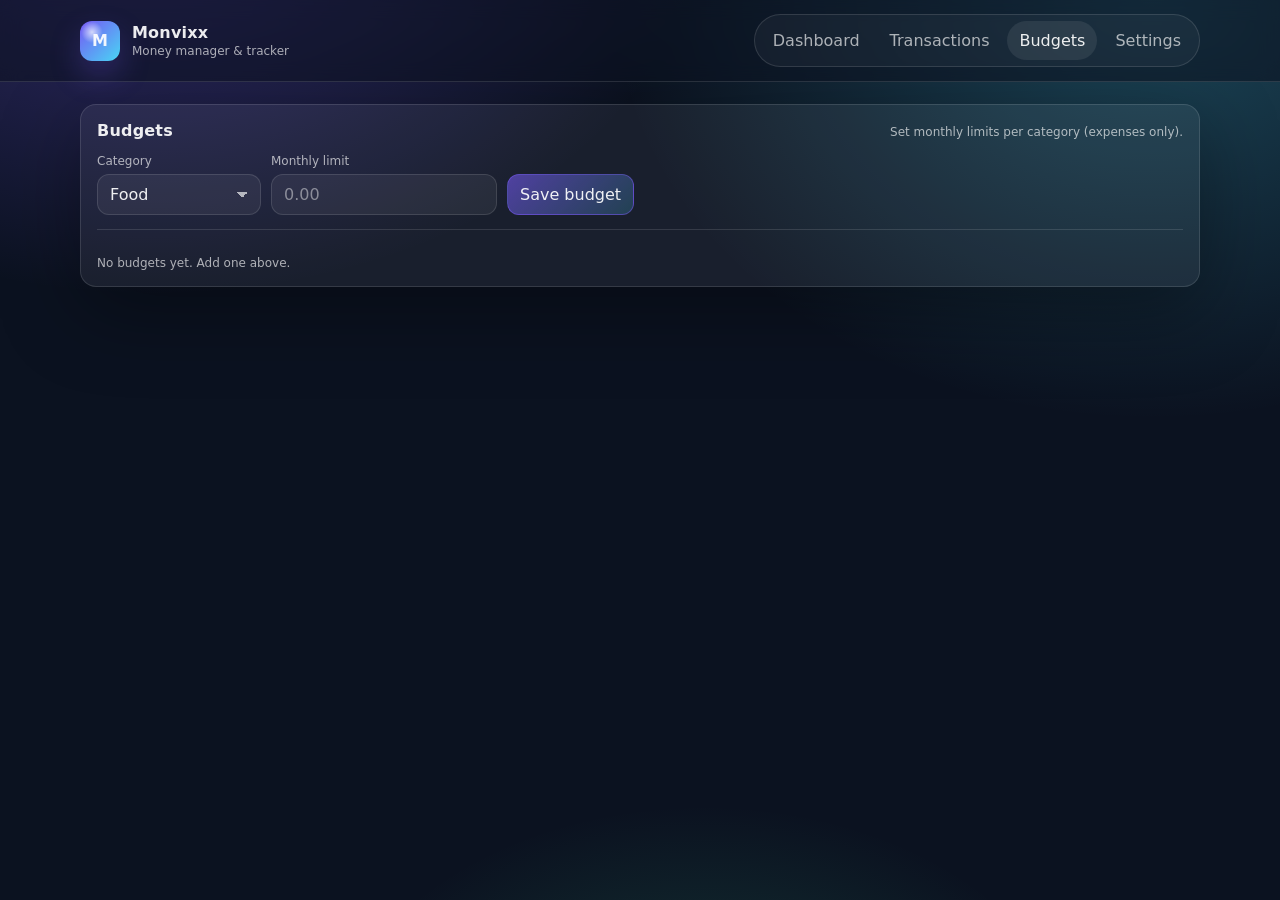
==== budgets.html @ 471cdfcb "Monvixx - Restructure code files - Version 0.5KS" ====
<!doctype html>
<html lang="en">
  <head>
    <meta charset="utf-8" />
    <meta name="viewport" content="width=device-width, initial-scale=1" />
    <title>Budgets — Monvixx</title>
    <meta name="description" content="Monvixx: set and track monthly budgets per category." />
    <link rel="stylesheet" href="CSS/styles.css" />
  </head>
  <body>
    <a class="skip-link" href="#main">Skip to content</a>

    <header class="topbar">
      <div class="container topbar__inner">
        <div class="brand">
          <div class="brand__logo" aria-hidden="true">M</div>
          <div class="brand__text">
            <div class="brand__name">Monvixx</div>
            <div class="brand__tag">Money manager & tracker</div>
          </div>
        </div>

        <nav class="tabs" aria-label="Primary">
          <a class="tab" href="./index.html">Dashboard</a>
          <a class="tab" href="./transactions.html">Transactions</a>
          <a class="tab" href="./budgets.html" aria-current="page">Budgets</a>
          <a class="tab" href="./settings.html">Settings</a>
        </nav>
      </div>
    </header>

    <main id="main" class="container main">
      <section class="card">
        <header class="card__header">
          <h2 class="card__title">Budgets</h2>
          <div class="card__subtitle">Set monthly limits per category (expenses only).</div>
        </header>

        <form id="budgetForm" class="form form--row">
          <label class="field">
            <span class="field__label">Category</span>
            <select id="budgetCategory" required></select>
          </label>
          <label class="field">
            <span class="field__label">Monthly limit</span>
            <input id="budgetAmount" inputmode="decimal" placeholder="0.00" required />
          </label>
          <button class="btn btn--primary" type="submit">Save budget</button>
          <p class="hint" id="budgetHint" role="status" aria-live="polite"></p>
        </form>

        <div class="divider"></div>
        <div id="budgetList" class="list"></div>
        <p class="empty" id="budgetEmpty">No budgets yet. Add one above.</p>
      </section>
    </main>

    <script type="module" src="./js/pages/budgets.js"></script>
  </body>
</html>
---- CSS/styles.css ----
/* Monvixx — plain HTML/CSS (no framework) */

:root{
  --bg: #0b1220;
  --panel: rgba(255,255,255,.06);
  --panel2: rgba(255,255,255,.08);
  --text: rgba(255,255,255,.92);
  --muted: rgba(255,255,255,.65);
  --border: rgba(255,255,255,.12);
  --shadow: 0 24px 80px rgba(0,0,0,.35);

  --primary: #7c5cff;
  --primary2: #4de1ff;
  --danger: #ff4d6d;
  --good: #45f0a6;
  --warn: #ffcc66;

  --radius: 16px;
  --radius2: 12px;
  --container: 1120px;
  --font: ui-sans-serif, system-ui, -apple-system, Segoe UI, Roboto, Arial, "Apple Color Emoji", "Segoe UI Emoji";
}

*{ box-sizing:border-box; }
html,body{ height:100%; }
body{
  margin:0;
  font-family: var(--font);
  color: var(--text);
  background:
    radial-gradient(1000px 700px at 12% -10%, rgba(124,92,255,.35), transparent 55%),
    radial-gradient(900px 700px at 90% 0%, rgba(77,225,255,.25), transparent 60%),
    radial-gradient(700px 500px at 55% 120%, rgba(69,240,166,.18), transparent 55%),
    var(--bg);
}

a{ color: inherit; }
button, input, select{ font: inherit; color: inherit; }
select, input{
  background: rgba(255,255,255,.06);
  border: 1px solid var(--border);
  border-radius: 12px;
  padding: 10px 12px;
  outline: none;
}
/* Improve native control theming on Windows (dropdowns, date picker, etc.) */
input, select, button{ color-scheme: dark; }
select{
  -webkit-appearance: none;
  appearance: none;
  padding-right: 34px;
  background-image:
    linear-gradient(45deg, transparent 50%, rgba(255,255,255,.65) 50%),
    linear-gradient(135deg, rgba(255,255,255,.65) 50%, transparent 50%),
    linear-gradient(to right, transparent, transparent);
  background-position:
    calc(100% - 18px) 50%,
    calc(100% - 12px) 50%,
    100% 0;
  background-size: 6px 6px, 6px 6px, 2.6em 2.6em;
  background-repeat: no-repeat;
}
select::-ms-expand{ display:none; }
select option{
  background: #0f172a;
  color: rgba(255,255,255,.92);
}
input::placeholder{ color: rgba(255,255,255,.45); }
select:focus, input:focus{ border-color: rgba(124,92,255,.55); box-shadow: 0 0 0 4px rgba(124,92,255,.12); }
select:focus-visible, input:focus-visible, button:focus-visible{
  outline: 2px solid rgba(124,92,255,.55);
  outline-offset: 2px;
}

.sr-only{
  position:absolute;
  width:1px; height:1px;
  padding:0; margin:-1px;
  overflow:hidden; clip:rect(0,0,0,0);
  white-space:nowrap; border:0;
}
.skip-link{
  position:absolute;
  left:12px; top:12px;
  padding:10px 12px;
  border-radius: 12px;
  background: rgba(0,0,0,.6);
  border: 1px solid var(--border);
  transform: translateY(-140%);
  transition: transform .15s ease;
  z-index: 10;
}
.skip-link:focus{ transform: translateY(0); }

.container{
  max-width: var(--container);
  margin: 0 auto;
  padding: 0 18px;
}

.topbar{
  position: sticky;
  top: 0;
  z-index: 5;
  backdrop-filter: blur(10px);
  background: rgba(11,18,32,.55);
  border-bottom: 1px solid var(--border);
}
.topbar__inner{
  display:flex;
  align-items:center;
  justify-content: space-between;
  gap: 16px;
  padding: 14px 0;
}
.brand{ display:flex; align-items:center; gap: 12px; }
.brand__logo{
  width: 40px; height: 40px;
  border-radius: 12px;
  background:
    radial-gradient(18px 18px at 30% 28%, rgba(255,255,255,.7), transparent 60%),
    linear-gradient(135deg, rgba(124,92,255,.95), rgba(77,225,255,.95));
  box-shadow: 0 14px 30px rgba(124,92,255,.25);
  display:flex;
  align-items:center;
  justify-content:center;
  font-weight: 800;
}
.brand__name{ font-weight: 750; letter-spacing: .2px; }
.brand__tag{ color: var(--muted); font-size: 12px; margin-top: 2px; }

.tabs{
  display:flex;
  gap: 6px;
  padding: 6px;
  border: 1px solid var(--border);
  border-radius: 999px;
  background: rgba(255,255,255,.04);
}
.tab{
  text-decoration: none;
  display:inline-flex;
  align-items:center;
  border: none;
  background: transparent;
  padding: 10px 12px;
  border-radius: 999px;
  cursor: pointer;
  color: var(--muted);
}
.tab[aria-current="page"], .tab.is-active{
  background: rgba(255,255,255,.08);
  color: var(--text);
}
.tab:hover{ color: var(--text); }

.main{ padding: 22px 0 56px; }

.grid{ display:grid; gap: 16px; }
.grid--2{ grid-template-columns: repeat(2, minmax(0,1fr)); }
@media (max-width: 880px){ .grid--2{ grid-template-columns: 1fr; } }

.settings-layout{
  display:grid;
  grid-template-columns: 420px minmax(0, 1fr);
  gap: 16px;
  align-items: start;
}
.settings-col{
  display:grid;
  gap: 16px;
}
@media (max-width: 980px){
  .settings-layout{ grid-template-columns: 1fr; }
}

.card{
  background: var(--panel);
  border: 1px solid var(--border);
  border-radius: var(--radius);
  box-shadow: var(--shadow);
  padding: 16px;
}
.card__header{
  display:flex;
  align-items:flex-start;
  justify-content: space-between;
  gap: 12px;
  margin-bottom: 14px;
}
.card__title{ margin: 0; font-size: 16px; letter-spacing: .2px; }
.card__subtitle{ color: var(--muted); font-size: 12px; margin-top: 4px; }
.card__actions{ display:flex; gap: 8px; align-items:center; }
.select{ display:inline-flex; align-items:center; }
.select select{ min-width: 108px; }

.panel{
  background: rgba(255,255,255,.04);
  border: 1px solid var(--border);
  border-radius: var(--radius2);
  padding: 14px;
}
.panel__title{ margin: 0 0 10px; font-size: 14px; }

.divider{ height: 1px; background: var(--border); margin: 14px 0; }

.stats{
  display:grid;
  grid-template-columns: repeat(3, minmax(0,1fr));
  gap: 10px;
}
.stat{
  background: rgba(255,255,255,.04);
  border: 1px solid var(--border);
  border-radius: var(--radius2);
  padding: 12px;
}
.stat__label{ color: var(--muted); font-size: 12px; }
.stat__value{ font-size: 20px; font-weight: 750; margin-top: 6px; }
.stat__value--danger{ color: rgba(255,77,109,.95); }

.progress__row{
  display:flex;
  align-items:center;
  justify-content: space-between;
  gap: 12px;
  margin-bottom: 10px;
}
.progress__label{ font-size: 13px; }
.progress__meta{ color: var(--muted); font-size: 12px; margin-top: 3px; }
.pill{
  padding: 6px 10px;
  border-radius: 999px;
  border: 1px solid var(--border);
  background: rgba(255,255,255,.04);
  font-size: 12px;
  color: var(--muted);
  white-space: nowrap;
}
.bar{
  height: 10px;
  border-radius: 999px;
  border: 1px solid var(--border);
  background: rgba(0,0,0,.25);
  overflow:hidden;
}
.bar__fill{
  height: 100%;
  background: linear-gradient(90deg, rgba(124,92,255,.95), rgba(77,225,255,.95));
  width: 0%;
}

.form{ display:grid; gap: 10px; }
.form--row{
  display:flex;
  align-items: end;
  flex-wrap: wrap;
  gap: 10px;
}
.field{ display:grid; gap: 6px; }
.field--inline{ display:flex; align-items:center; gap: 8px; }
.field__label{ color: var(--muted); font-size: 12px; }
.actions{ display:flex; gap: 10px; align-items:center; margin-top: 4px; }
.spacer{ flex: 1 1 auto; }
.hint{ margin: 0; color: var(--muted); font-size: 12px; min-height: 16px; }

.btn{
  border: 1px solid var(--border);
  background: rgba(255,255,255,.04);
  padding: 10px 12px;
  border-radius: 12px;
  cursor: pointer;
}
.btn:hover{ background: rgba(255,255,255,.07); }
.btn--primary{
  border-color: rgba(124,92,255,.45);
  background: linear-gradient(135deg, rgba(124,92,255,.55), rgba(77,225,255,.18));
}
.btn--ghost{ background: transparent; }
.btn--danger{
  border-color: rgba(255,77,109,.5);
  background: linear-gradient(135deg, rgba(255,77,109,.38), rgba(255,77,109,.10));
}
.filebtn{ position: relative; overflow:hidden; }
.filebtn input{ position:absolute; inset:0; opacity:0; cursor:pointer; }

.list{ display:grid; gap: 8px; }
.list--striped .row:nth-child(odd){ background: rgba(255,255,255,.035); }
.row{
  display:flex;
  align-items:center;
  justify-content: space-between;
  gap: 12px;
  border: 1px solid var(--border);
  border-radius: 12px;
  padding: 10px 12px;
}
.row__left{ display:grid; gap: 2px; }
.row__title{ font-weight: 650; }
.row__meta{ color: var(--muted); font-size: 12px; }
.row__right{ display:flex; gap: 10px; align-items:center; }
.num{ text-align:right; font-variant-numeric: tabular-nums; }
.row__input{
  width: min(360px, 44vw);
  padding: 9px 10px;
}

/* Category manager row polish */
.catrow{ align-items: stretch; }
.catrow .row__left{
  min-width: 140px;
  padding-top: 2px;
}
.catrow .row__meta{
  font-family: ui-monospace, SFMono-Regular, Menlo, Consolas, "Liberation Mono", monospace;
  font-size: 11px;
  opacity: .9;
}
.catrow .row__right{
  flex: 1;
  justify-content: flex-end;
  flex-wrap: wrap;
  gap: 8px;
}
.catrow .row__input{ flex: 1 1 220px; }
@media (max-width: 540px){
  .catrow{ flex-direction: column; }
  .catrow .row__left{ min-width: 0; }
  .catrow .row__right{ width: 100%; justify-content: flex-start; }
}

.filters{
  display:flex;
  gap: 10px;
  flex-wrap: wrap;
  align-items: end;
  margin-bottom: 12px;
}

.tablewrap{
  overflow:auto;
  border: 1px solid var(--border);
  border-radius: 14px;
  background: rgba(0,0,0,.18);
}
.tablewrap{ scrollbar-color: rgba(255,255,255,.22) transparent; }
.table{
  width: 100%;
  border-collapse: collapse;
  min-width: 760px;
}
.table th, .table td{
  padding: 10px 12px;
  border-bottom: 1px solid rgba(255,255,255,.06);
}
.table th{
  text-align:left;
  color: var(--muted);
  font-size: 12px;
  font-weight: 650;
}
.table tr:hover td{ background: rgba(255,255,255,.03); }
.table td:last-child{ width: 1%; white-space: nowrap; }

.iconbtn{
  width: 36px; height: 36px;
  display:inline-grid;
  place-items:center;
  border-radius: 12px;
  border: 1px solid var(--border);
  background: rgba(255,255,255,.04);
  cursor:pointer;
}
.iconbtn:hover{ background: rgba(255,255,255,.07); }

.empty{
  margin: 12px 0 0;
  color: var(--muted);
  font-size: 12px;
  display:none;
}
.empty.is-visible{ display:block; }

.danger{
  border: 1px solid rgba(255,77,109,.35);
  background: rgba(255,77,109,.08);
  border-radius: var(--radius2);
  padding: 14px;
}
.danger__title{ margin: 0 0 8px; font-size: 14px; }
.danger__text{ margin: 0 0 10px; color: var(--muted); font-size: 12px; }

.dialog{ border:none; padding: 0; background: transparent; }
.dialog::backdrop{ background: rgba(0,0,0,.6); backdrop-filter: blur(3px); }
.dialog__card{
  width: min(560px, calc(100vw - 28px));
  margin: 10vh auto;
  background: rgba(16, 24, 40, .92);
  border: 1px solid var(--border);
  border-radius: var(--radius);
  box-shadow: var(--shadow);
  padding: 14px;
}
.dialog__header{
  display:flex;
  align-items:center;
  justify-content: space-between;
  gap: 12px;
  margin-bottom: 12px;
}
.dialog__title{ margin:0; font-size: 16px; }
.dialog__body{ display:grid; gap: 10px; }
.dialog__footer{
  display:flex;
  align-items:center;
  justify-content:flex-end;
  gap: 10px;
  margin-top: 12px;
  flex-wrap: wrap;
}
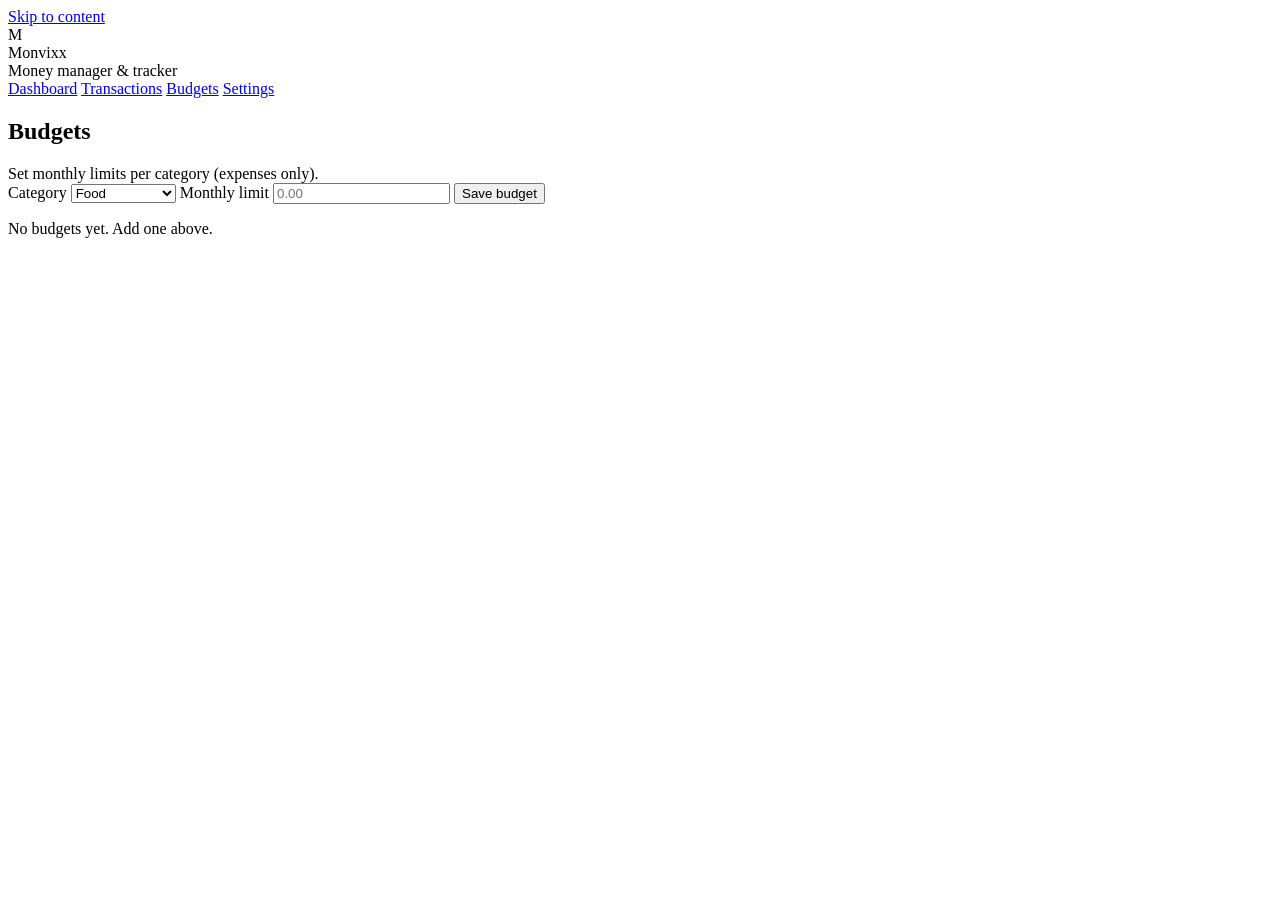
==== commit 73bdae2a: "Monvixx - Add backup and export features - Version 0.8KS" ====
--- a/budgets.html
+++ b/budgets.html
@@ -1,11 +1,13 @@
 <!doctype html>
+
+<!-- Budgets page -->
 <html lang="en">
   <head>
     <meta charset="utf-8" />
     <meta name="viewport" content="width=device-width, initial-scale=1" />
     <title>Budgets — Monvixx</title>
     <meta name="description" content="Monvixx: set and track monthly budgets per category." />
-    <link rel="stylesheet" href="CSS/styles.css" />
+    <link rel="stylesheet" href="css/styles.css" />
   </head>
   <body>
     <a class="skip-link" href="#main">Skip to content</a>
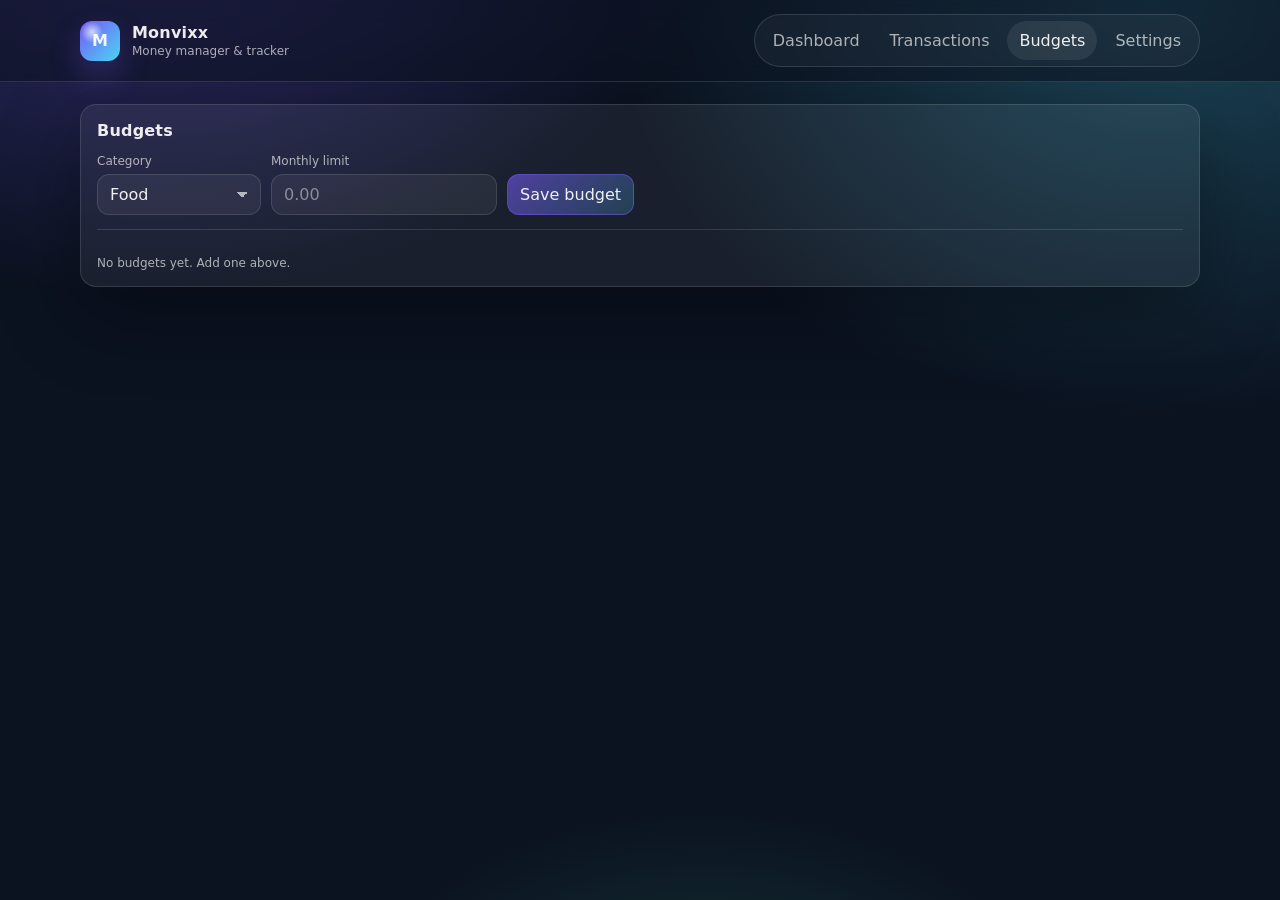
==== commit ae246d3c: "Monvixx - Add chart feature - Version 0.10KS" ====
--- a/budgets.html
+++ b/budgets.html
@@ -35,7 +35,6 @@
       <section class="card">
         <header class="card__header">
           <h2 class="card__title">Budgets</h2>
-          <div class="card__subtitle">Set monthly limits per category (expenses only).</div>
         </header>
 
         <form id="budgetForm" class="form form--row">
--- a/css/styles.css
+++ b/css/styles.css
@@ -0,0 +1,435 @@
+/* Monvixx — plain HTML/CSS (no framework) */
+
+:root{
+  --bg: #0b1220;
+  --panel: rgba(255,255,255,.06);
+  --panel2: rgba(255,255,255,.08);
+  --text: rgba(255,255,255,.92);
+  --muted: rgba(255,255,255,.65);
+  --border: rgba(255,255,255,.12);
+  --shadow: 0 24px 80px rgba(0,0,0,.35);
+
+  --primary: #7c5cff;
+  --primary2: #4de1ff;
+  --danger: #ff4d6d;
+  --good: #45f0a6;
+  --warn: #ffcc66;
+
+  --radius: 16px;
+  --radius2: 12px;
+  --container: 1120px;
+  --font: ui-sans-serif, system-ui, -apple-system, Segoe UI, Roboto, Arial, "Apple Color Emoji", "Segoe UI Emoji";
+}
+
+*{ box-sizing:border-box; }
+html,body{ height:100%; }
+body{
+  margin:0;
+  font-family: var(--font);
+  color: var(--text);
+  background:
+    radial-gradient(1000px 700px at 12% -10%, rgba(124,92,255,.35), transparent 55%),
+    radial-gradient(900px 700px at 90% 0%, rgba(77,225,255,.25), transparent 60%),
+    radial-gradient(700px 500px at 55% 120%, rgba(69,240,166,.18), transparent 55%),
+    var(--bg);
+}
+
+a{ color: inherit; }
+button, input, select{ font: inherit; color: inherit; }
+select, input{
+  background: rgba(255,255,255,.06);
+  border: 1px solid var(--border);
+  border-radius: 12px;
+  padding: 10px 12px;
+  outline: none;
+}
+/* Improve native control theming on Windows (dropdowns, date picker, etc.) */
+input, select, button{ color-scheme: dark; }
+select{
+  -webkit-appearance: none;
+  appearance: none;
+  padding-right: 34px;
+  background-image:
+    linear-gradient(45deg, transparent 50%, rgba(255,255,255,.65) 50%),
+    linear-gradient(135deg, rgba(255,255,255,.65) 50%, transparent 50%),
+    linear-gradient(to right, transparent, transparent);
+  background-position:
+    calc(100% - 18px) 50%,
+    calc(100% - 12px) 50%,
+    100% 0;
+  background-size: 6px 6px, 6px 6px, 2.6em 2.6em;
+  background-repeat: no-repeat;
+}
+select::-ms-expand{ display:none; }
+select option{
+  background: #0f172a;
+  color: rgba(255,255,255,.92);
+}
+input::placeholder{ color: rgba(255,255,255,.45); }
+select:focus, input:focus{ border-color: rgba(124,92,255,.55); box-shadow: 0 0 0 4px rgba(124,92,255,.12); }
+select:focus-visible, input:focus-visible, button:focus-visible{
+  outline: 2px solid rgba(124,92,255,.55);
+  outline-offset: 2px;
+}
+
+.sr-only{
+  position:absolute;
+  width:1px; height:1px;
+  padding:0; margin:-1px;
+  overflow:hidden; clip:rect(0,0,0,0);
+  white-space:nowrap; border:0;
+}
+.skip-link{
+  position:absolute;
+  left:12px; top:12px;
+  padding:10px 12px;
+  border-radius: 12px;
+  background: rgba(0,0,0,.6);
+  border: 1px solid var(--border);
+  transform: translateY(-140%);
+  transition: transform .15s ease;
+  z-index: 10;
+}
+.skip-link:focus{ transform: translateY(0); }
+
+.container{
+  max-width: var(--container);
+  margin: 0 auto;
+  padding: 0 18px;
+}
+
+.topbar{
+  position: sticky;
+  top: 0;
+  z-index: 5;
+  backdrop-filter: blur(10px);
+  background: rgba(11,18,32,.55);
+  border-bottom: 1px solid var(--border);
+}
+.topbar__inner{
+  display:flex;
+  align-items:center;
+  justify-content: space-between;
+  gap: 16px;
+  padding: 14px 0;
+}
+.brand{ display:flex; align-items:center; gap: 12px; }
+.brand__logo{
+  width: 40px; height: 40px;
+  border-radius: 12px;
+  background:
+    radial-gradient(18px 18px at 30% 28%, rgba(255,255,255,.7), transparent 60%),
+    linear-gradient(135deg, rgba(124,92,255,.95), rgba(77,225,255,.95));
+  box-shadow: 0 14px 30px rgba(124,92,255,.25);
+  display:flex;
+  align-items:center;
+  justify-content:center;
+  font-weight: 800;
+}
+.brand__name{ font-weight: 750; letter-spacing: .2px; }
+.brand__tag{ color: var(--muted); font-size: 12px; margin-top: 2px; }
+
+.tabs{
+  display:flex;
+  gap: 6px;
+  padding: 6px;
+  border: 1px solid var(--border);
+  border-radius: 999px;
+  background: rgba(255,255,255,.04);
+}
+.tab{
+  text-decoration: none;
+  display:inline-flex;
+  align-items:center;
+  border: none;
+  background: transparent;
+  padding: 10px 12px;
+  border-radius: 999px;
+  cursor: pointer;
+  color: var(--muted);
+}
+.tab[aria-current="page"], .tab.is-active{
+  background: rgba(255,255,255,.08);
+  color: var(--text);
+}
+.tab:hover{ color: var(--text); }
+
+.main{ padding: 22px 0 56px; }
+
+.grid{ display:grid; gap: 16px; }
+.grid--2{ grid-template-columns: repeat(2, minmax(0,1fr)); }
+@media (max-width: 880px){ .grid--2{ grid-template-columns: 1fr; } }
+
+.settings-layout{
+  display:grid;
+  grid-template-columns: 420px minmax(0, 1fr);
+  gap: 16px;
+  align-items: start;
+}
+.settings-col{
+  display:grid;
+  gap: 16px;
+}
+@media (max-width: 980px){
+  .settings-layout{ grid-template-columns: 1fr; }
+}
+
+.card{
+  background: var(--panel);
+  border: 1px solid var(--border);
+  border-radius: var(--radius);
+  box-shadow: var(--shadow);
+  padding: 16px;
+}
+.card__header{
+  display:flex;
+  align-items:flex-start;
+  justify-content: space-between;
+  gap: 12px;
+  margin-bottom: 14px;
+}
+.card__title{ margin: 0; font-size: 16px; letter-spacing: .2px; }
+.card__subtitle{ color: var(--muted); font-size: 12px; margin-top: 4px; }
+.card__actions{ display:flex; gap: 8px; align-items:center; }
+.select{ display:inline-flex; align-items:center; }
+.select select{ min-width: 108px; }
+
+.panel{
+  background: rgba(255,255,255,.04);
+  border: 1px solid var(--border);
+  border-radius: var(--radius2);
+  padding: 14px;
+}
+.panel__title{ margin: 0 0 10px; font-size: 14px; }
+
+/* About panel on Settings: app name and tagline */
+.panel--about .about__name{
+  margin: 0 0 4px;
+  font-size: 18px;
+  font-weight: 700;
+  color: var(--text);
+}
+.panel--about .about__tagline{
+  margin: 0;
+  font-size: 13px;
+  color: var(--muted);
+}
+
+.divider{ height: 1px; background: var(--border); margin: 14px 0; }
+
+.stats{
+  display:grid;
+  grid-template-columns: repeat(3, minmax(0,1fr));
+  gap: 10px;
+}
+.stat{
+  background: rgba(255,255,255,.04);
+  border: 1px solid var(--border);
+  border-radius: var(--radius2);
+  padding: 12px;
+}
+.stat__label{ color: var(--muted); font-size: 12px; }
+.stat__value{ font-size: 20px; font-weight: 750; margin-top: 6px; }
+.stat__value--danger{ color: rgba(255,77,109,.95); }
+
+.progress__row{
+  display:flex;
+  align-items:center;
+  justify-content: space-between;
+  gap: 12px;
+  margin-bottom: 10px;
+}
+.progress__label{ font-size: 13px; }
+.progress__meta{ color: var(--muted); font-size: 12px; margin-top: 3px; }
+.pill{
+  padding: 6px 10px;
+  border-radius: 999px;
+  border: 1px solid var(--border);
+  background: rgba(255,255,255,.04);
+  font-size: 12px;
+  color: var(--muted);
+  white-space: nowrap;
+}
+.bar{
+  height: 10px;
+  border-radius: 999px;
+  border: 1px solid var(--border);
+  background: rgba(0,0,0,.25);
+  overflow:hidden;
+}
+.bar__fill{
+  height: 100%;
+  background: linear-gradient(90deg, rgba(124,92,255,.95), rgba(77,225,255,.95));
+  width: 0%;
+}
+
+.form{ display:grid; gap: 10px; }
+.form--row{
+  display:flex;
+  align-items: end;
+  flex-wrap: wrap;
+  gap: 10px;
+}
+.field{ display:grid; gap: 6px; }
+.field--inline{ display:flex; align-items:center; gap: 8px; }
+.field__label{ color: var(--muted); font-size: 12px; }
+.actions{ display:flex; gap: 10px; align-items:center; margin-top: 4px; }
+.actions--spaced{ margin-top: 14px; }
+.actions--wrap{ flex-wrap: wrap; }
+.spacer{ flex: 1 1 auto; }
+.hint{ margin: 0; color: var(--muted); font-size: 12px; min-height: 16px; }
+
+.btn{
+  border: 1px solid var(--border);
+  background: rgba(255,255,255,.04);
+  padding: 10px 12px;
+  border-radius: 12px;
+  cursor: pointer;
+}
+.btn:hover{ background: rgba(255,255,255,.07); }
+.btn--primary{
+  border-color: rgba(124,92,255,.45);
+  background: linear-gradient(135deg, rgba(124,92,255,.55), rgba(77,225,255,.18));
+}
+.btn--ghost{ background: transparent; }
+.btn--danger{
+  border-color: rgba(255,77,109,.5);
+  background: linear-gradient(135deg, rgba(255,77,109,.38), rgba(255,77,109,.10));
+}
+.filebtn{ position: relative; overflow:hidden; }
+.filebtn input{ position:absolute; inset:0; opacity:0; cursor:pointer; }
+
+.list{ display:grid; gap: 8px; }
+.list--striped .row:nth-child(odd){ background: rgba(255,255,255,.035); }
+.row{
+  display:flex;
+  align-items:center;
+  justify-content: space-between;
+  gap: 12px;
+  border: 1px solid var(--border);
+  border-radius: 12px;
+  padding: 10px 12px;
+}
+.row__left{ display:grid; gap: 2px; }
+.row__title{ font-weight: 650; }
+.row__meta{ color: var(--muted); font-size: 12px; }
+.row__right{ display:flex; gap: 10px; align-items:center; }
+.num{ text-align:right; font-variant-numeric: tabular-nums; }
+.row__input{
+  width: min(360px, 44vw);
+  padding: 9px 10px;
+}
+
+/* Category manager row polish */
+.catrow{ align-items: stretch; }
+.catrow .row__left{
+  min-width: 140px;
+  padding-top: 2px;
+}
+.catrow .row__meta{
+  font-family: ui-monospace, SFMono-Regular, Menlo, Consolas, "Liberation Mono", monospace;
+  font-size: 11px;
+  opacity: .9;
+}
+.catrow .row__right{
+  flex: 1;
+  justify-content: flex-end;
+  flex-wrap: wrap;
+  gap: 8px;
+}
+.catrow .row__input{ flex: 1 1 220px; }
+@media (max-width: 540px){
+  .catrow{ flex-direction: column; }
+  .catrow .row__left{ min-width: 0; }
+  .catrow .row__right{ width: 100%; justify-content: flex-start; }
+}
+
+.filters{
+  display:flex;
+  gap: 10px;
+  flex-wrap: wrap;
+  align-items: end;
+  margin-bottom: 12px;
+}
+
+.tablewrap{
+  overflow:auto;
+  border: 1px solid var(--border);
+  border-radius: 14px;
+  background: rgba(0,0,0,.18);
+}
+.tablewrap{ scrollbar-color: rgba(255,255,255,.22) transparent; }
+.table{
+  width: 100%;
+  border-collapse: collapse;
+  min-width: 760px;
+}
+.table th, .table td{
+  padding: 10px 12px;
+  border-bottom: 1px solid rgba(255,255,255,.06);
+}
+.table th{
+  text-align:left;
+  color: var(--muted);
+  font-size: 12px;
+  font-weight: 650;
+}
+.table tr:hover td{ background: rgba(255,255,255,.03); }
+.table td:last-child{ width: 1%; white-space: nowrap; }
+
+.iconbtn{
+  width: 36px; height: 36px;
+  display:inline-grid;
+  place-items:center;
+  border-radius: 12px;
+  border: 1px solid var(--border);
+  background: rgba(255,255,255,.04);
+  cursor:pointer;
+}
+.iconbtn:hover{ background: rgba(255,255,255,.07); }
+
+.empty{
+  margin: 12px 0 0;
+  color: var(--muted);
+  font-size: 12px;
+  display:none;
+}
+.empty.is-visible{ display:block; }
+
+.danger{
+  border: 1px solid rgba(255,77,109,.35);
+  background: rgba(255,77,109,.08);
+  border-radius: var(--radius2);
+  padding: 14px;
+}
+.danger__title{ margin: 0 0 8px; font-size: 14px; }
+.danger__text{ margin: 0 0 10px; color: var(--muted); font-size: 12px; }
+
+.dialog{ border:none; padding: 0; background: transparent; }
+.dialog::backdrop{ background: rgba(0,0,0,.6); backdrop-filter: blur(3px); }
+.dialog__card{
+  width: min(560px, calc(100vw - 28px));
+  margin: 10vh auto;
+  background: rgba(16, 24, 40, .92);
+  border: 1px solid var(--border);
+  border-radius: var(--radius);
+  box-shadow: var(--shadow);
+  padding: 14px;
+}
+.dialog__header{
+  display:flex;
+  align-items:center;
+  justify-content: space-between;
+  gap: 12px;
+  margin-bottom: 12px;
+}
+.dialog__title{ margin:0; font-size: 16px; }
+.dialog__body{ display:grid; gap: 10px; }
+.dialog__footer{
+  display:flex;
+  align-items:center;
+  justify-content:flex-end;
+  gap: 10px;
+  margin-top: 12px;
+  flex-wrap: wrap;
+}
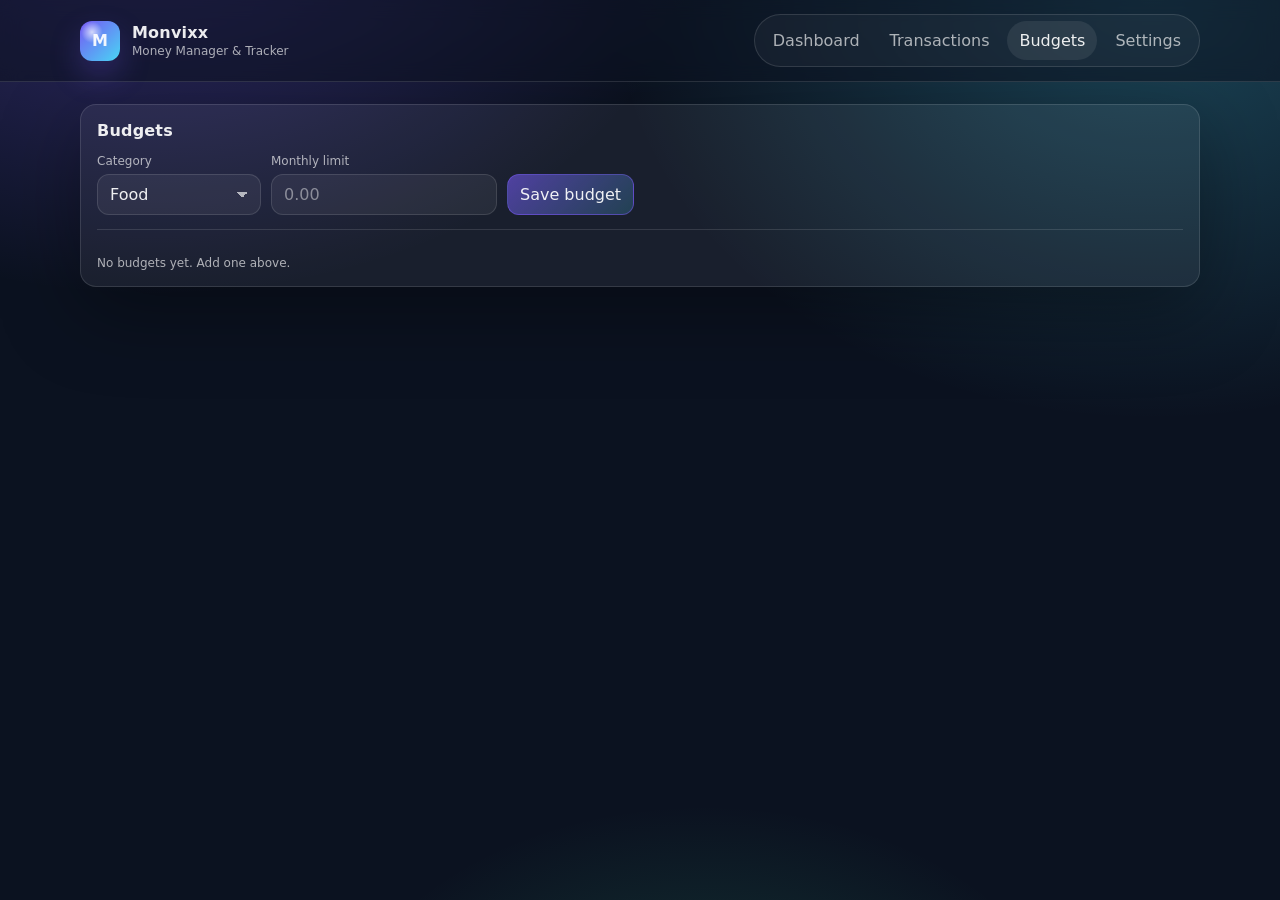
==== commit 9a0ae27e: "Monvixx - Update chart feature - Version 0.11KS" ====
--- a/budgets.html
+++ b/budgets.html
@@ -18,7 +18,7 @@
           <div class="brand__logo" aria-hidden="true">M</div>
           <div class="brand__text">
             <div class="brand__name">Monvixx</div>
-            <div class="brand__tag">Money manager & tracker</div>
+            <div class="brand__tag">Money Manager & Tracker</div>
           </div>
         </div>
 
--- a/css/styles.css
+++ b/css/styles.css
@@ -156,9 +156,13 @@
 
 .main{ padding: 22px 0 56px; }
 
-.grid{ display:grid; gap: 16px; }
+.grid{ display:grid; gap: 20px; }
 .grid--2{ grid-template-columns: repeat(2, minmax(0,1fr)); }
 @media (max-width: 880px){ .grid--2{ grid-template-columns: 1fr; } }
+
+.card--spaced{ margin-top: 24px; }
+.card-chart{ margin-top: 4px; }
+.card-chart canvas{ display: block; width: 100%; height: 160px; }
 
 .settings-layout{
   display:grid;
